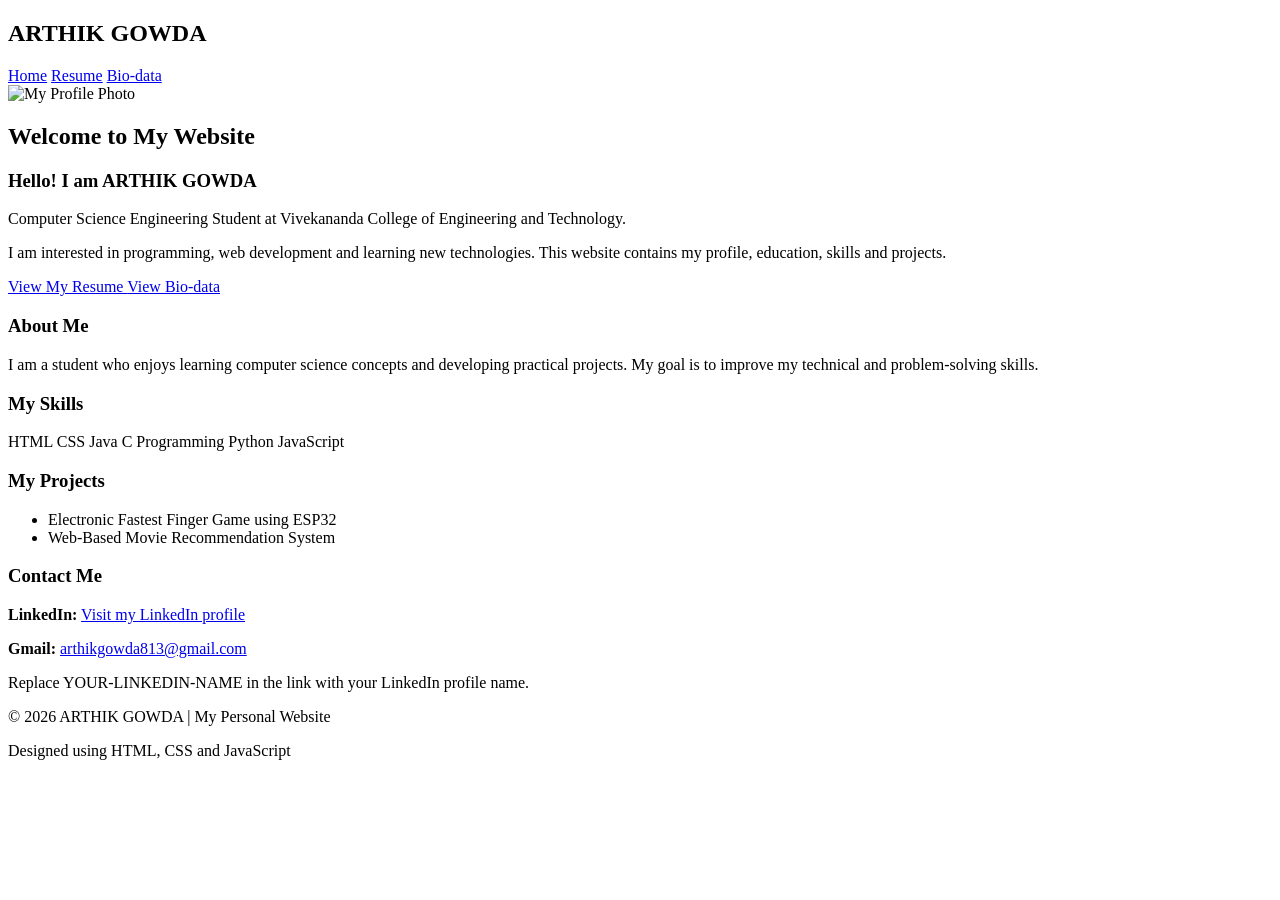
==== index.html @ a158d7dd "Add files via upload" ====
<!DOCTYPE html>
<html lang="en">
<head>
    <meta charset="UTF-8">
    <meta name="viewport" content="width=device-width, initial-scale=1.0">
    <title>ARTHIK GOWDA - Personal Website</title>
    <link rel="stylesheet" href="assets/css/style.css">
</head>
<body>

<header>
    <div class="site-identity">
        <h2>ARTHIK GOWDA</h2>
    </div>

    <nav>
        <a class="active" href="index.html">Home</a>
        <a href="resume.html">Resume</a>
        <a href="biodata.html">Bio-data</a>
    </nav>
</header>

<section class="page active home">

    <img src="assets/images/myphoto.png"
         alt="My Profile Photo"
         class="profile-img">

    <h1>Welcome to My Website</h1>

    <h3>Hello! I am ARTHIK GOWDA</h3>

    <p>
        Computer Science Engineering Student
        at Vivekananda College of Engineering and Technology.
    </p>

    <p>
        I am interested in programming, web development
        and learning new technologies. This website
        contains my profile, education, skills and projects.
    </p>

    <a class="action-btn" href="resume.html">
        View My Resume
    </a>

    <a class="action-btn" href="biodata.html">
        View Bio-data
    </a>

    <div class="container">

        <div class="card">
            <h3>About Me</h3>
            <p>
                I am a student who enjoys learning computer
                science concepts and developing practical projects.
                My goal is to improve my technical and problem-solving skills.
            </p>
        </div>

        <div class="card">
            <h3>My Skills</h3>
            <div class="skills">
                <span class="skill">HTML</span>
                <span class="skill">CSS</span>
                <span class="skill">Java</span>
                <span class="skill">C Programming</span>
                <span class="skill">Python</span>
                <span class="skill">JavaScript</span>
            </div>
        </div>

        <div class="card">
            <h3>My Projects</h3>
            <ul>
                <li>Electronic Fastest Finger Game using ESP32</li>
                <li>Web-Based Movie Recommendation System</li>
            </ul>
        </div>

        <div class="card">
            <h3>Contact Me</h3>
            <p>
                <b>LinkedIn:</b>
                <a href="https://www.linkedin.com/in/YOUR-LINKEDIN-NAME/"
                   target="_blank"
                   rel="noopener noreferrer">
                    Visit my LinkedIn profile
                </a>
            </p>

            <p>
                <b>Gmail:</b>
                <a href="mailto:arthikgowda813@gmail.com">
                    arthikgowda813@gmail.com
                </a>
            </p>

            <p>
                Replace YOUR-LINKEDIN-NAME in the link
                with your LinkedIn profile name.
            </p>
        </div>

    </div>
</section>

<footer>
    <p>© 2026 ARTHIK GOWDA | My Personal Website</p>
    <p>Designed using HTML, CSS and JavaScript</p>
</footer>

<script src="assets/js/script.js"></script>
</body>
</html>
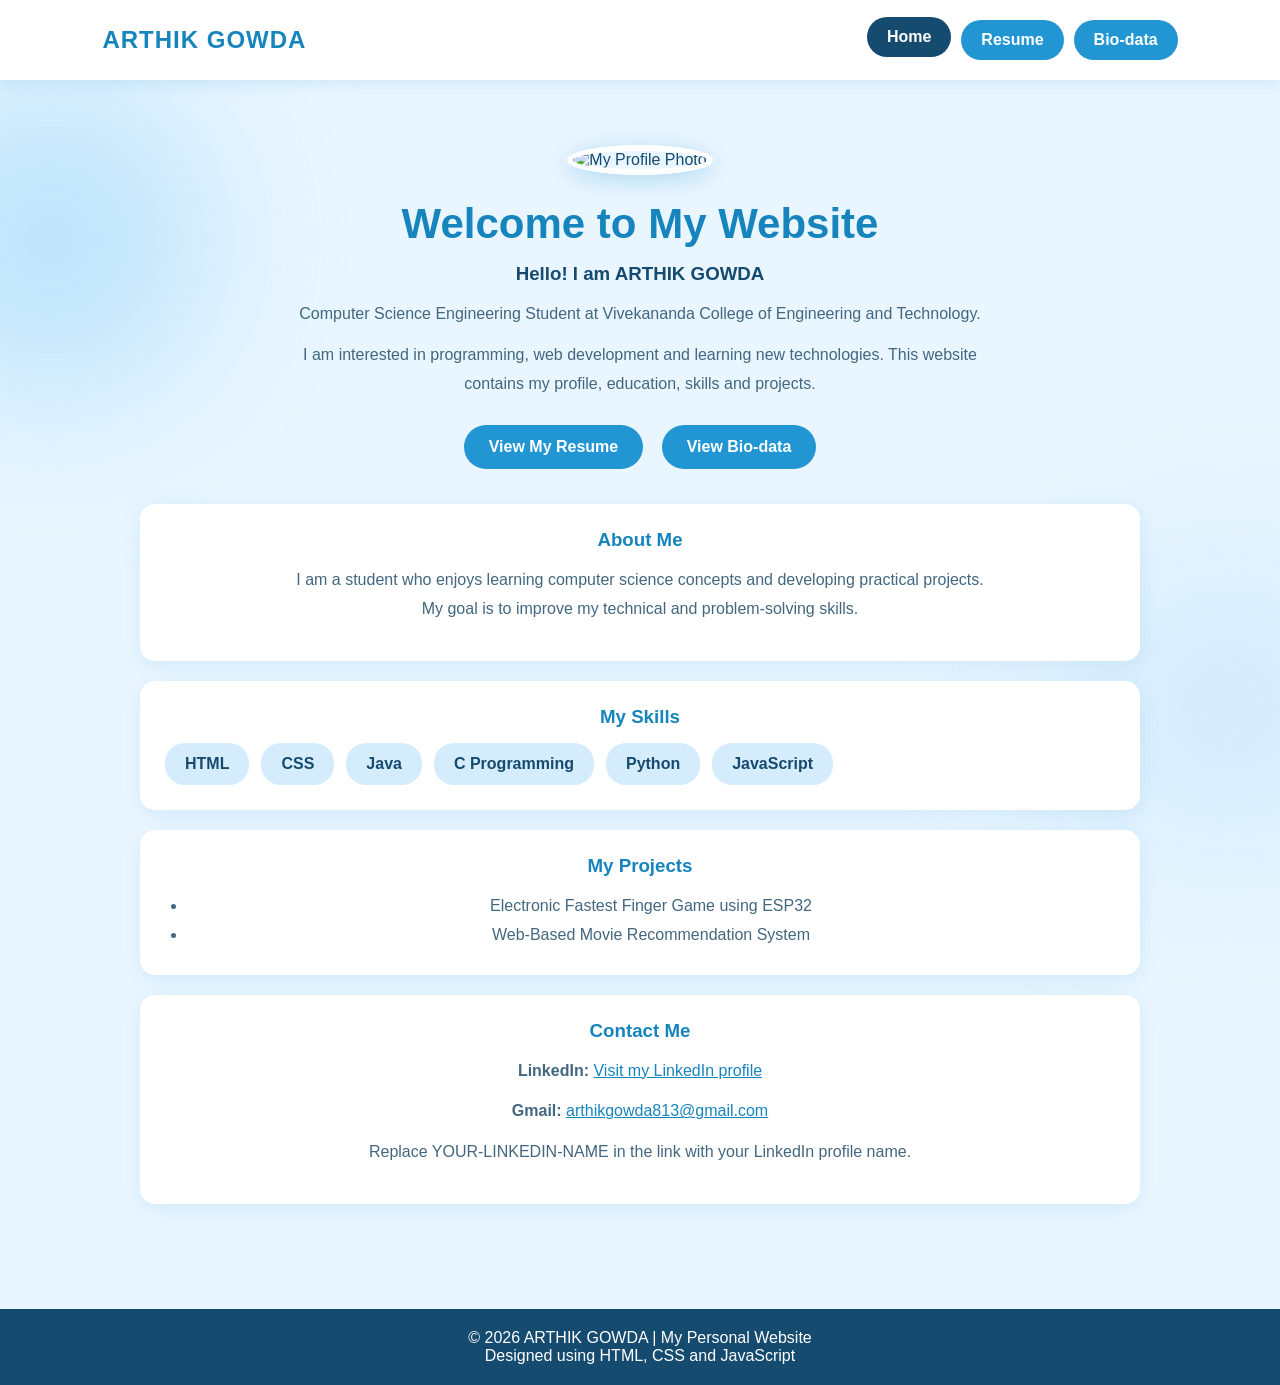
==== commit 754b6674: "Change stylesheet link in index.html Updated the stylesheet link from 'style.css' to 'css.css' in th" ====
--- a/index.html
+++ b/index.html
@@ -5,7 +5,7 @@
     <meta charset="UTF-8">
     <meta name="viewport" content="width=device-width, initial-scale=1.0">
     <title>ARTHIK GOWDA - Personal Website</title>
-    <link rel="stylesheet" href="assets/css/style.css">
+    <link rel="stylesheet" href="css.css">
 </head>
 <body>
 
--- a/css.css
+++ b/css.css
@@ -0,0 +1,323 @@
+
+* {
+    margin: 0;
+    padding: 0;
+    box-sizing: border-box;
+    font-family: Arial, sans-serif;
+}
+
+html {
+    scroll-behavior: smooth;
+}
+
+body {
+    background: #EAF6FF;
+    color: #164B70;
+    overflow-x: hidden;
+}
+
+/* Animated background */
+body::before,
+body::after {
+    content: "";
+    position: fixed;
+    width: 300px;
+    height: 300px;
+    border-radius: 50%;
+    filter: blur(90px);
+    opacity: 0.5;
+    z-index: -1;
+    animation: float 8s infinite alternate ease-in-out;
+}
+
+body::before {
+    background: #80CCF5;
+    top: 10%;
+    left: -100px;
+}
+
+body::after {
+    background: #B9E0F8;
+    bottom: 5%;
+    right: -100px;
+    animation-delay: 2s;
+}
+
+@keyframes float {
+    from {
+        transform: translateY(0);
+    }
+    to {
+        transform: translateY(80px);
+    }
+}
+
+/* Header */
+header {
+    background: #FFFFFF;
+    padding: 20px 8%;
+    display: flex;
+    justify-content: space-between;
+    align-items: center;
+    flex-wrap: wrap;
+    gap: 15px;
+    box-shadow: 0 3px 15px rgba(33, 150, 210, 0.15);
+    position: sticky;
+    top: 0;
+    z-index: 100;
+}
+
+.site-identity h2 {
+    color: #1684BD;
+    letter-spacing: 1px;
+}
+
+/* Navigation */
+nav {
+    display: flex;
+    gap: 10px;
+    flex-wrap: wrap;
+}
+
+nav a {
+    background: #2196D2;
+    color: white;
+    border: none;
+    padding: 11px 20px;
+    border-radius: 25px;
+    cursor: pointer;
+    font-weight: bold;
+    transition: 0.3s;
+    text-decoration: none;
+}
+
+nav a:hover,
+nav a.active {
+    background: #164B70;
+    transform: translateY(-3px);
+}
+
+/* Main sections */
+.page {
+    min-height: 80vh;
+    padding: 55px 8%;
+    animation: slideFade 0.7s ease;
+}
+
+@keyframes slideFade {
+    from {
+        opacity: 0;
+        transform: translateY(25px);
+    }
+    to {
+        opacity: 1;
+        transform: translateY(0);
+    }
+}
+
+/* Home section */
+.home {
+    text-align: center;
+    padding-top: 65px;
+}
+
+.profile-img {
+    width: 170px;
+    height: 170px;
+    border-radius: 50%;
+    object-fit: cover;
+    border: 6px solid white;
+    box-shadow: 0 5px 25px rgba(33, 150, 210, 0.3);
+    margin-bottom: 25px;
+}
+
+.home h1 {
+    color: #1684BD;
+    font-size: 42px;
+    margin-bottom: 15px;
+    animation: glow 2s infinite alternate;
+}
+
+@keyframes glow {
+    from {
+        text-shadow: 0 0 5px #B9E0F8;
+    }
+    to {
+        text-shadow: 0 0 18px #69BDEB;
+    }
+}
+
+.home h3 {
+    color: #164B70;
+    margin-bottom: 15px;
+}
+
+.home p {
+    max-width: 700px;
+    margin: 12px auto;
+    line-height: 1.8;
+    color: #42677F;
+}
+
+.action-btn {
+    display: inline-block;
+    background: #2196D2;
+    color: white;
+    text-decoration: none;
+    padding: 13px 25px;
+    margin: 15px 7px;
+    border-radius: 25px;
+    border: none;
+    cursor: pointer;
+    font-weight: bold;
+    transition: 0.3s;
+}
+
+.action-btn:hover {
+    background: #164B70;
+    transform: scale(1.06);
+}
+
+/* Cards */
+.container {
+    max-width: 1000px;
+    margin: auto;
+}
+
+.section-title {
+    color: #1684BD;
+    text-align: center;
+    font-size: 32px;
+    margin-bottom: 30px;
+}
+
+.card {
+    background: white;
+    padding: 25px;
+    margin: 20px 0;
+    border-radius: 15px;
+    box-shadow: 0 5px 20px rgba(33, 150, 210, 0.12);
+    transition: 0.3s;
+}
+
+.card:hover {
+    transform: translateY(-5px);
+    box-shadow: 0 8px 25px rgba(33, 150, 210, 0.2);
+}
+
+.card h3 {
+    color: #1684BD;
+    margin-bottom: 15px;
+}
+
+.card p,
+.card li {
+    color: #42677F;
+    line-height: 1.8;
+}
+
+.card a {
+    color: #1684BD;
+}
+
+ul {
+    padding-left: 22px;
+}
+
+/* Tables */
+table {
+    width: 100%;
+    border-collapse: collapse;
+    background: white;
+    margin-top: 15px;
+    border-radius: 10px;
+    overflow: hidden;
+}
+
+th, td {
+    border: 1px solid #C8E5F7;
+    padding: 13px;
+    text-align: left;
+}
+
+th {
+    background: #2196D2;
+    color: white;
+}
+
+td {
+    color: #42677F;
+}
+
+tr:nth-child(even) {
+    background: #F2F9FE;
+}
+
+/* Skills */
+.skills {
+    display: flex;
+    flex-wrap: wrap;
+    gap: 12px;
+}
+
+.skill {
+    background: #D5ECFC;
+    color: #164B70;
+    padding: 12px 20px;
+    border-radius: 20px;
+    font-weight: bold;
+    transition: 0.3s;
+}
+
+.skill:hover {
+    background: #2196D2;
+    color: white;
+    transform: scale(1.05);
+}
+
+/* Footer */
+footer {
+    background: #164B70;
+    color: white;
+    text-align: center;
+    padding: 20px;
+    margin-top: 30px;
+}
+
+/* Mobile responsive design */
+@media (max-width: 600px) {
+    header {
+        justify-content: center;
+        text-align: center;
+    }
+
+    .home h1 {
+        font-size: 30px;
+    }
+
+    .page {
+        padding: 35px 5%;
+    }
+
+    table {
+        font-size: 13px;
+    }
+
+    th, td {
+        padding: 8px;
+    }
+}
+
+/* Print resume */
+@media print {
+    header,
+    footer,
+    .action-btn {
+        display: none;
+    }
+
+    .page {
+        display: block !important;
+        animation: none;
+    }
+}
